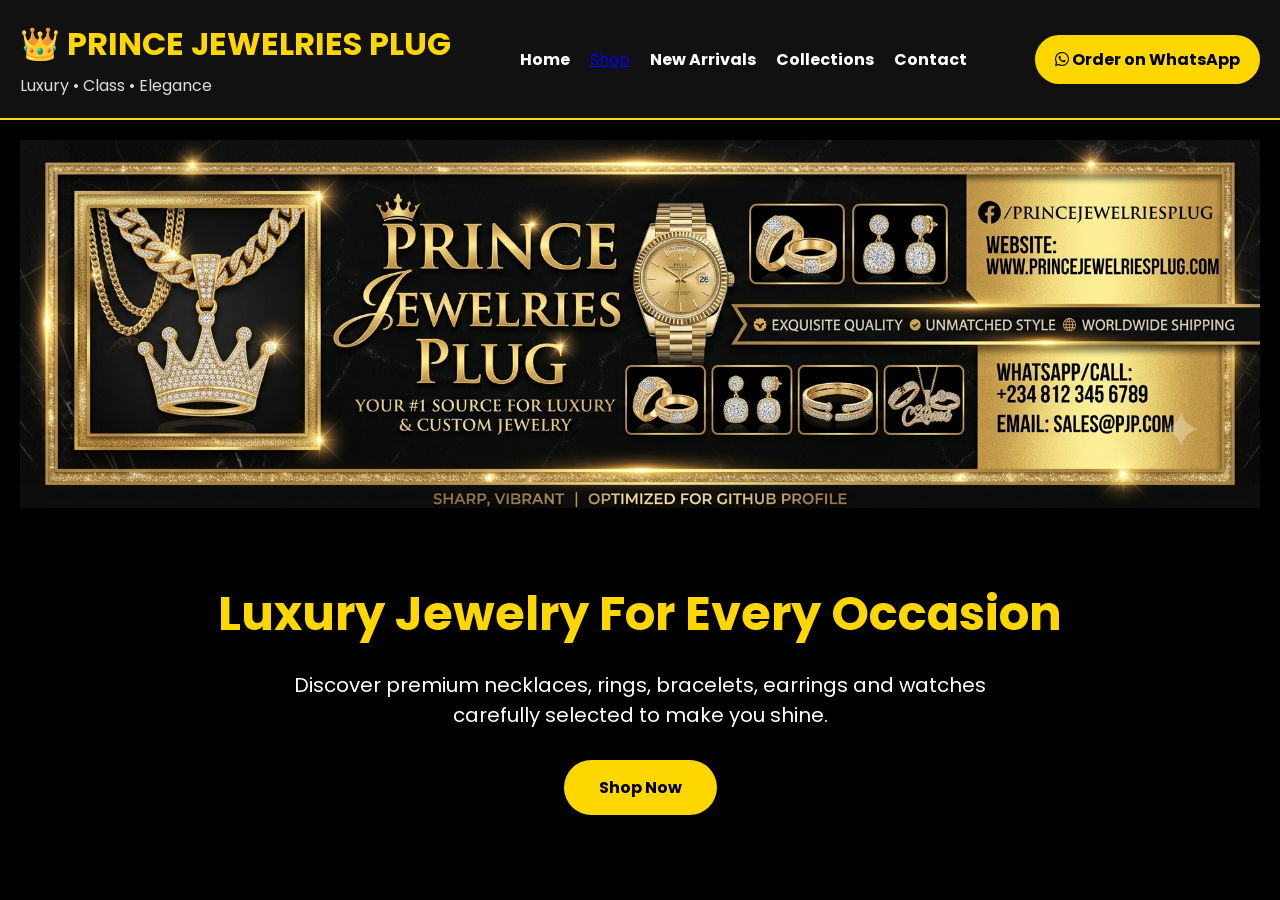
==== index.html @ 8eb0ac49 "Change hero image height to auto Updated image style to maintain aspect ratio." ====
<!DOCTYPE html>
<html lang="en">
<head>
<meta charset="UTF-8">
<meta name="viewport" content="width=device-width, initial-scale=1.0">

<title>PRINCE JEWELRIES PLUG | Luxury Jewelry Store</title>

<link rel="stylesheet" href="style.css">

<link rel="preconnect" href="https://fonts.googleapis.com">
<link rel="preconnect" href="https://fonts.gstatic.com" crossorigin>

<link href="https://fonts.googleapis.com/css2?family=Cinzel:wght@500;700&family=Poppins:wght@300;400;500;600&display=swap" rel="stylesheet">

<link rel="stylesheet"
href="https://cdnjs.cloudflare.com/ajax/libs/font-awesome/6.5.2/css/all.min.css">

</head>

<body>

<!-- HEADER START -->

<header>

<div class="logo">

<h1>👑 PRINCE JEWELRIES PLUG</h1>

<p>Luxury • Class • Elegance</p>

</div>

<nav>

<ul>

<li><a href="#">Home</a></li>

<a href="shop.html">Shop</a>

<li><a href="#">New Arrivals</a></li>

<li><a href="#">Collections</a></li>

<li><a href="#">Contact</a></li>

</ul>

</nav>

<a href="https://wa.me/2348145891674"
class="whatsapp-btn">
<i class="fab fa-whatsapp"></i>
Order on WhatsApp
</a>

</header>

<!-- HERO SECTION -->

<section class="hero">

<img src="assets/1783896399945.png"
alt="PRINCE JEWELRIES PLUG Banner"
style="width:100%;height:auto;display:block;">

<div class="hero-content" style="text-align:center;padding:30px;">

<h2>Luxury Jewelry For Every Occasion</h2>

<p>
Discover premium necklaces, rings, bracelets,
earrings and watches carefully selected to make you shine.
</p>

<a href="shop.html" class="shop-btn">
Shop Now
</a>

</div>

</section>

<!-- FEATURED PRODUCTS START -->
---- style.css ----
body{
margin:0;
padding:0;
font-family:'Poppins',sans-serif;
background:#000;
color:#fff;
}

header{
display:flex;
justify-content:space-between;
align-items:center;
padding:20px;
background:#111;
border-bottom:2px solid gold;
flex-wrap:wrap;
}

.logo h1{
color:gold;
margin:0;
font-size:32px;
}

.logo p{
margin:5px 0 0;
color:#ddd;
}

nav ul{
display:flex;
list-style:none;
padding:0;
margin:0;
gap:20px;
}

nav ul li a{
color:white;
text-decoration:none;
font-weight:bold;
}

nav ul li a:hover{
color:gold;
}

.whatsapp-btn{
background:gold;
color:black;
padding:12px 20px;
border-radius:30px;
text-decoration:none;
font-weight:bold;
}

.hero{
height:80vh;
.hero{
display:block;
text-align:center;
}
justify-content:center;
align-items:center;
text-align:center;
padding:20px;
background:linear-gradient(rgba(0,0,0,.7),rgba(0,0,0,.7));
}

.hero h2{
font-size:48px;
color:gold;
margin-bottom:20px;
}

.hero p{
font-size:20px;
max-width:700px;
margin:auto;
}

.shop-btn{
display:inline-block;
margin-top:30px;
padding:15px 35px;
background:gold;
color:black;
text-decoration:none;
font-weight:bold;
border-radius:30px;
}

.shop-btn:hover{
background:white;
  .products{
display:grid;
grid-template-columns:repeat(auto-fit,minmax(250px,1fr));
gap:25px;
padding:40px;
}

.product{
background:#111;
border:2px solid gold;
border-radius:15px;
padding:20px;
text-align:center;
transition:.3s;
}

.product:hover{
transform:translateY(-8px);
box-shadow:0 0 20px gold;
}

.product img{
width:100%;
height:250px;
object-fit:cover;
border-radius:10px;
}

.product h3{
color:gold;
margin-top:15px;
}

.product h2{
color:#fff;
font-size:28px;
}

footer{
background:#111;
padding:40px;
text-align:center;
margin-top:40px;
border-top:2px solid gold;
}
}
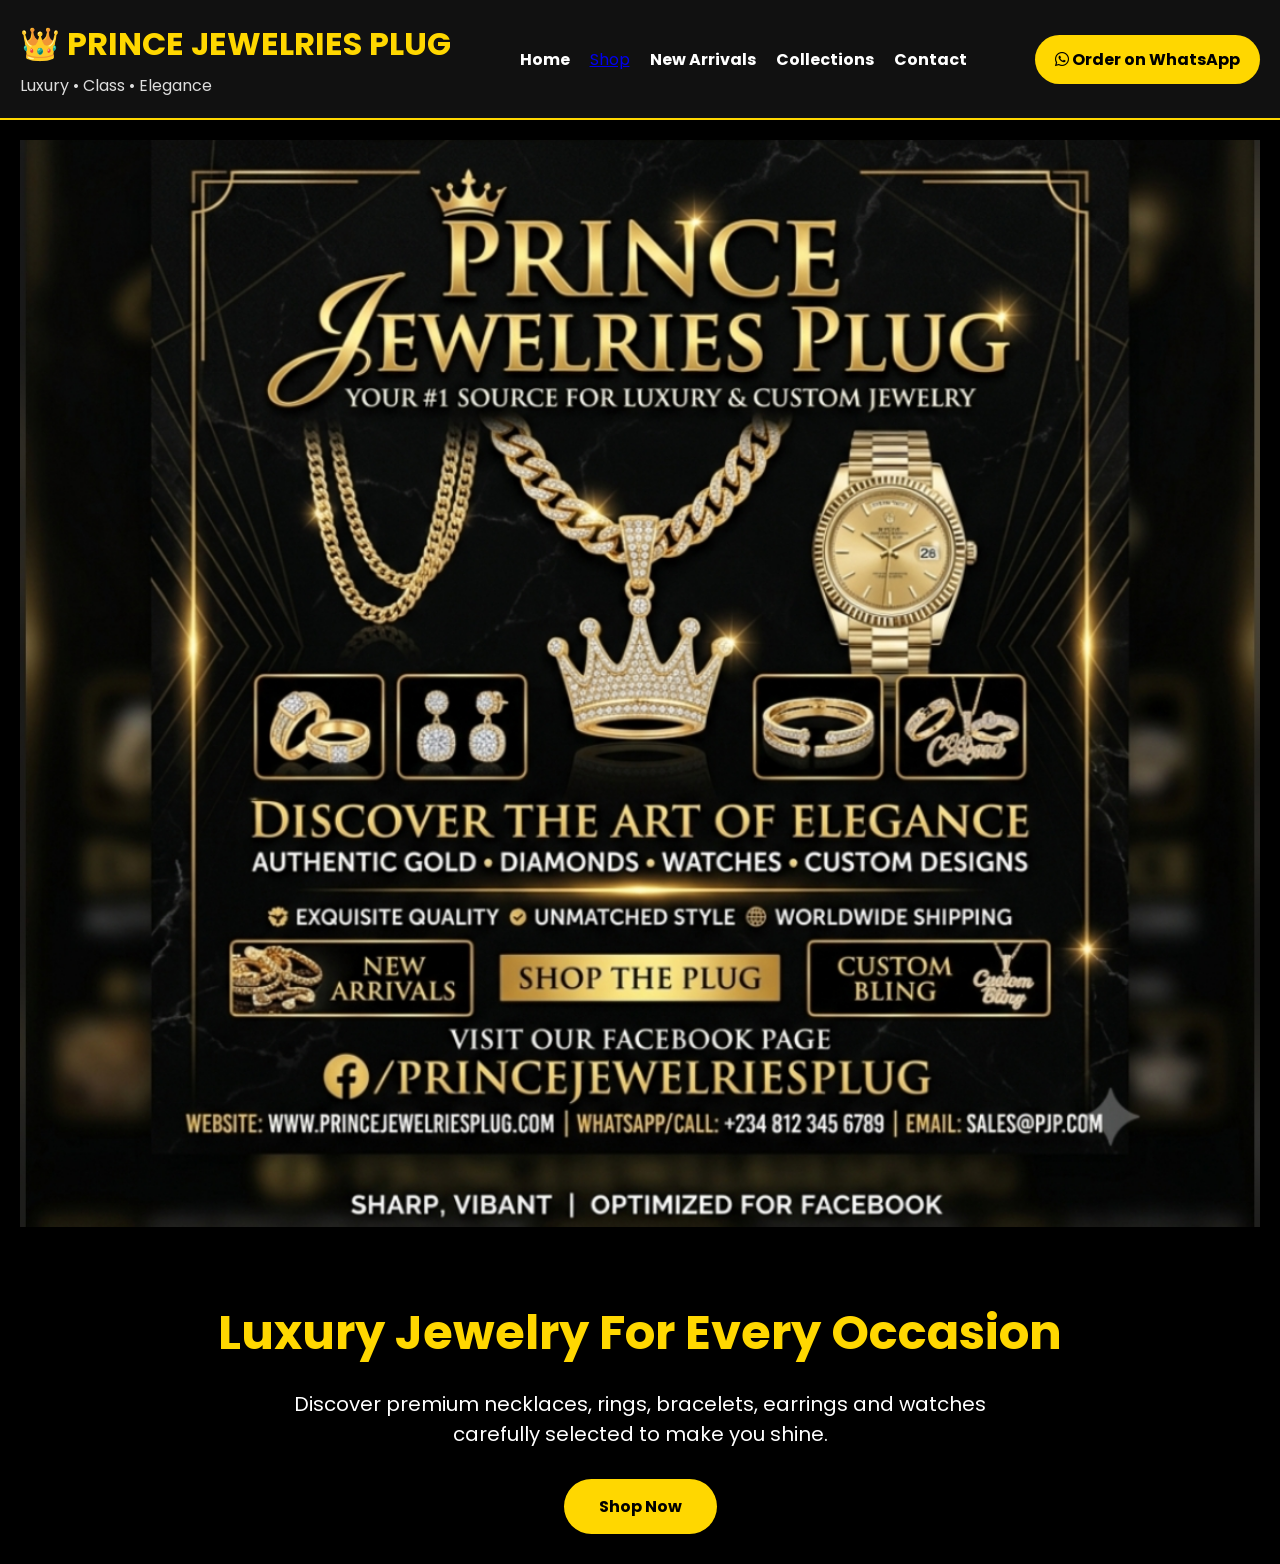
==== commit dd24f183: "Replace image source in hero section" ====
--- a/index.html
+++ b/index.html
@@ -62,7 +62,7 @@
 
 <section class="hero">
 
-<img src="assets/1783896399945.png"
+<img src="assets/Screenshot_20260713-003255.jpg"
 alt="PRINCE JEWELRIES PLUG Banner"
 style="width:100%;height:auto;display:block;">
 
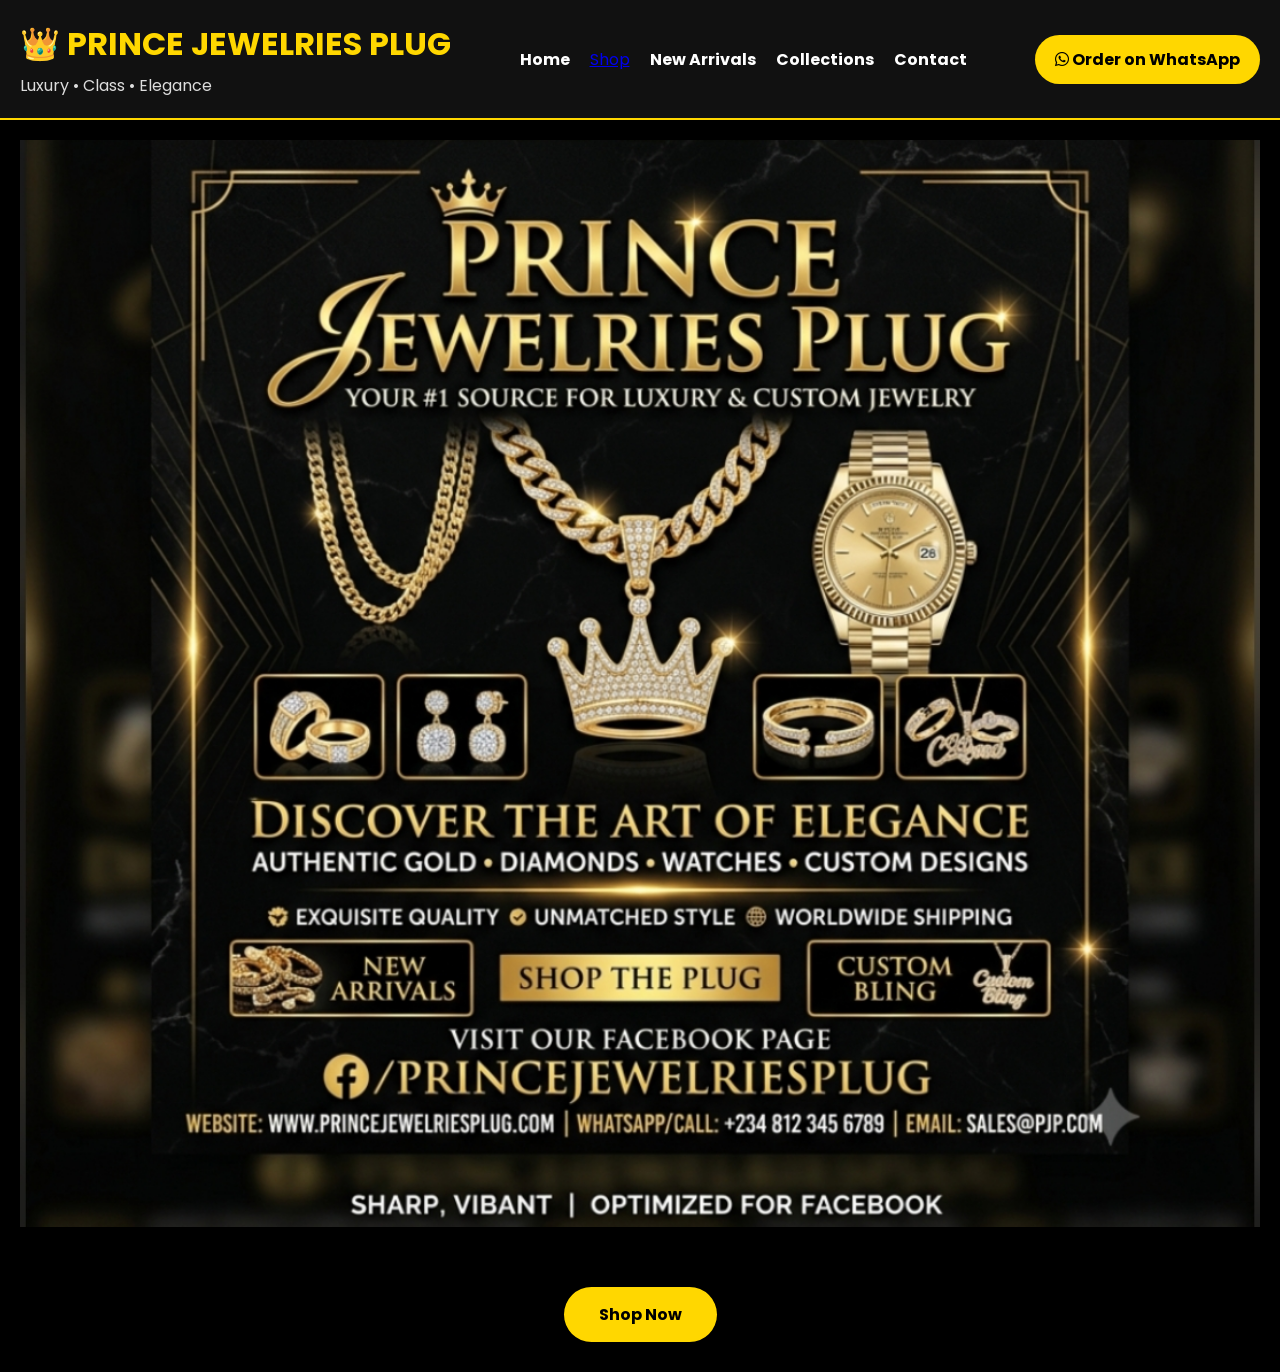
==== commit a16dd1e6: "Remove jewelry heading and description Removed heading and paragraph from hero content." ====
--- a/index.html
+++ b/index.html
@@ -68,12 +68,7 @@
 
 <div class="hero-content" style="text-align:center;padding:30px;">
 
-<h2>Luxury Jewelry For Every Occasion</h2>
 
-<p>
-Discover premium necklaces, rings, bracelets,
-earrings and watches carefully selected to make you shine.
-</p>
 
 <a href="shop.html" class="shop-btn">
 Shop Now
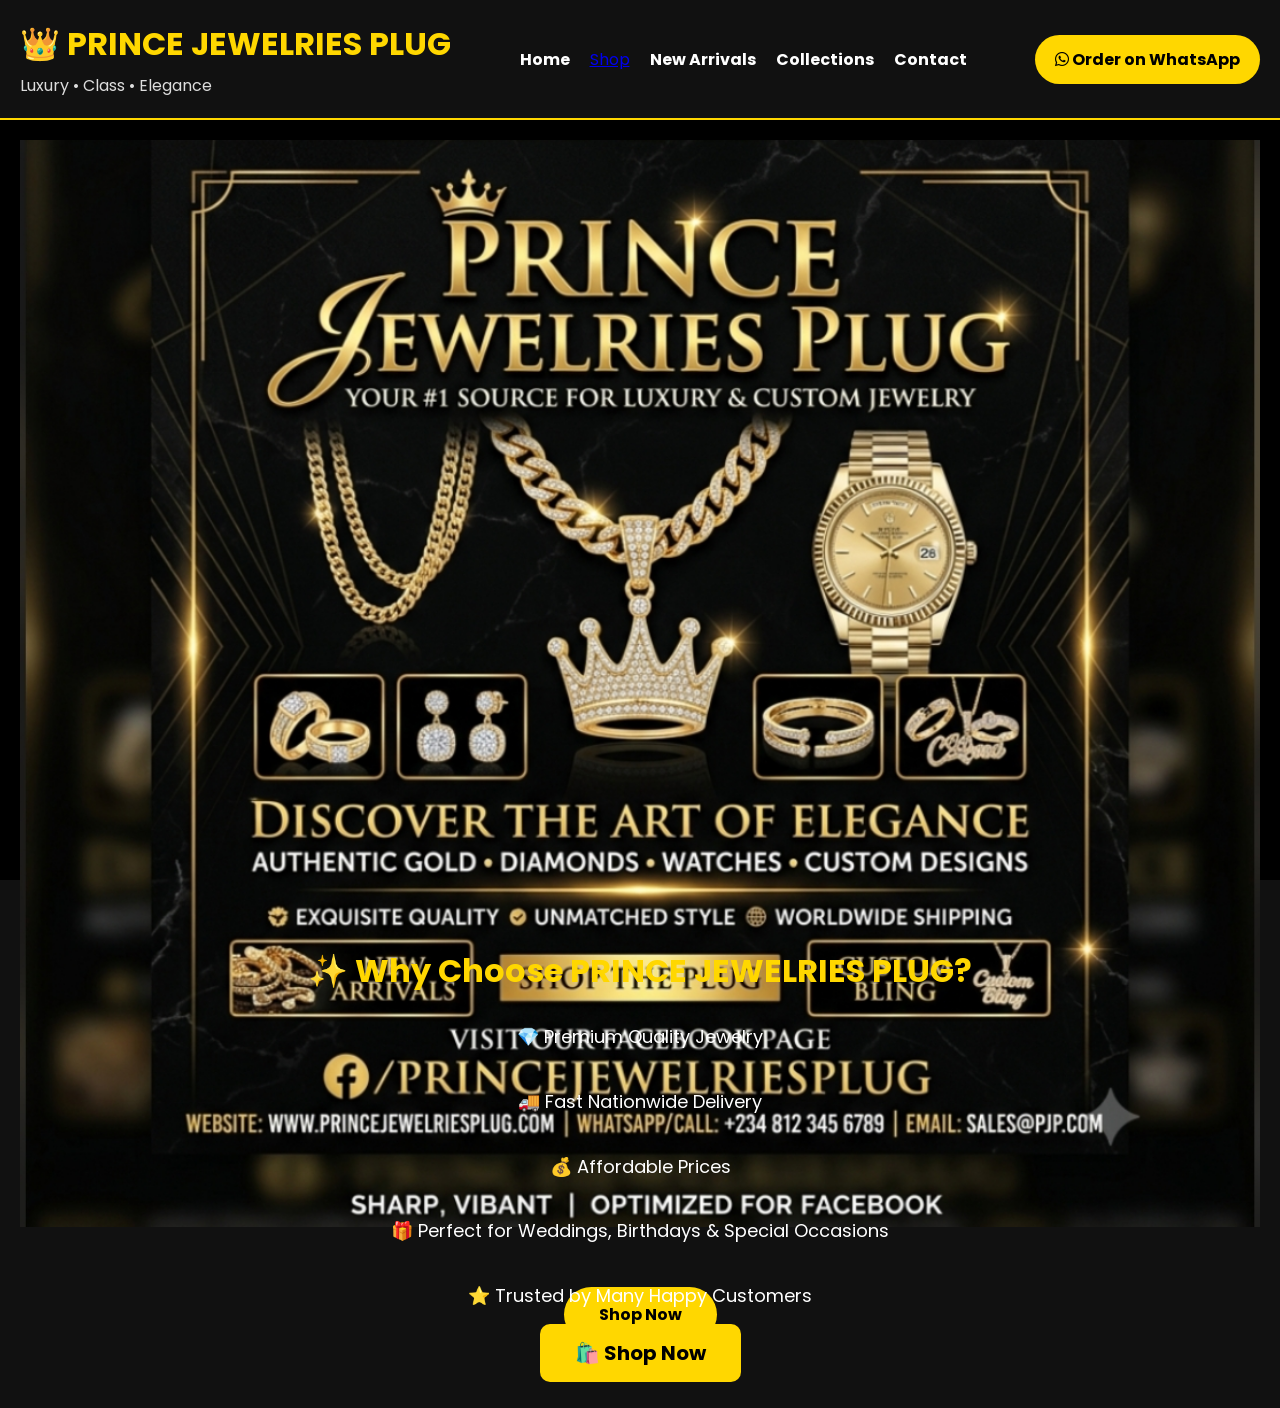
==== commit a16a5d42: "Add featured products section to index.html" ====
--- a/index.html
+++ b/index.html
@@ -79,3 +79,32 @@
 </section>
 
 <!-- FEATURED PRODUCTS START -->
+<section style="background:#111;padding:40px 20px;text-align:center;">
+
+<h2 style="color:gold;font-size:32px;">
+✨ Why Choose PRINCE JEWELRIES PLUG?
+</h2>
+
+<p style="color:white;font-size:18px;max-width:800px;margin:auto;line-height:1.8;">
+
+💎 Premium Quality Jewelry <br><br>
+
+🚚 Fast Nationwide Delivery <br><br>
+
+💰 Affordable Prices <br><br>
+
+🎁 Perfect for Weddings, Birthdays & Special Occasions <br><br>
+
+⭐ Trusted by Many Happy Customers
+
+</p>
+
+<br>
+
+<a href="shop.html" style="background:gold;color:black;padding:15px 35px;text-decoration:none;font-size:20px;font-weight:bold;border-radius:10px;">
+
+🛍️ Shop Now
+
+</a>
+
+</section>
--- a/style.css
+++ b/style.css
@@ -138,3 +138,13 @@
 border-top:2px solid gold;
 }
 }
+.facebook-btn{
+display:inline-block;
+background:#1877F2;
+color:white;
+padding:12px 20px;
+border-radius:8px;
+text-decoration:none;
+font-weight:bold;
+margin-top:10px;
+}
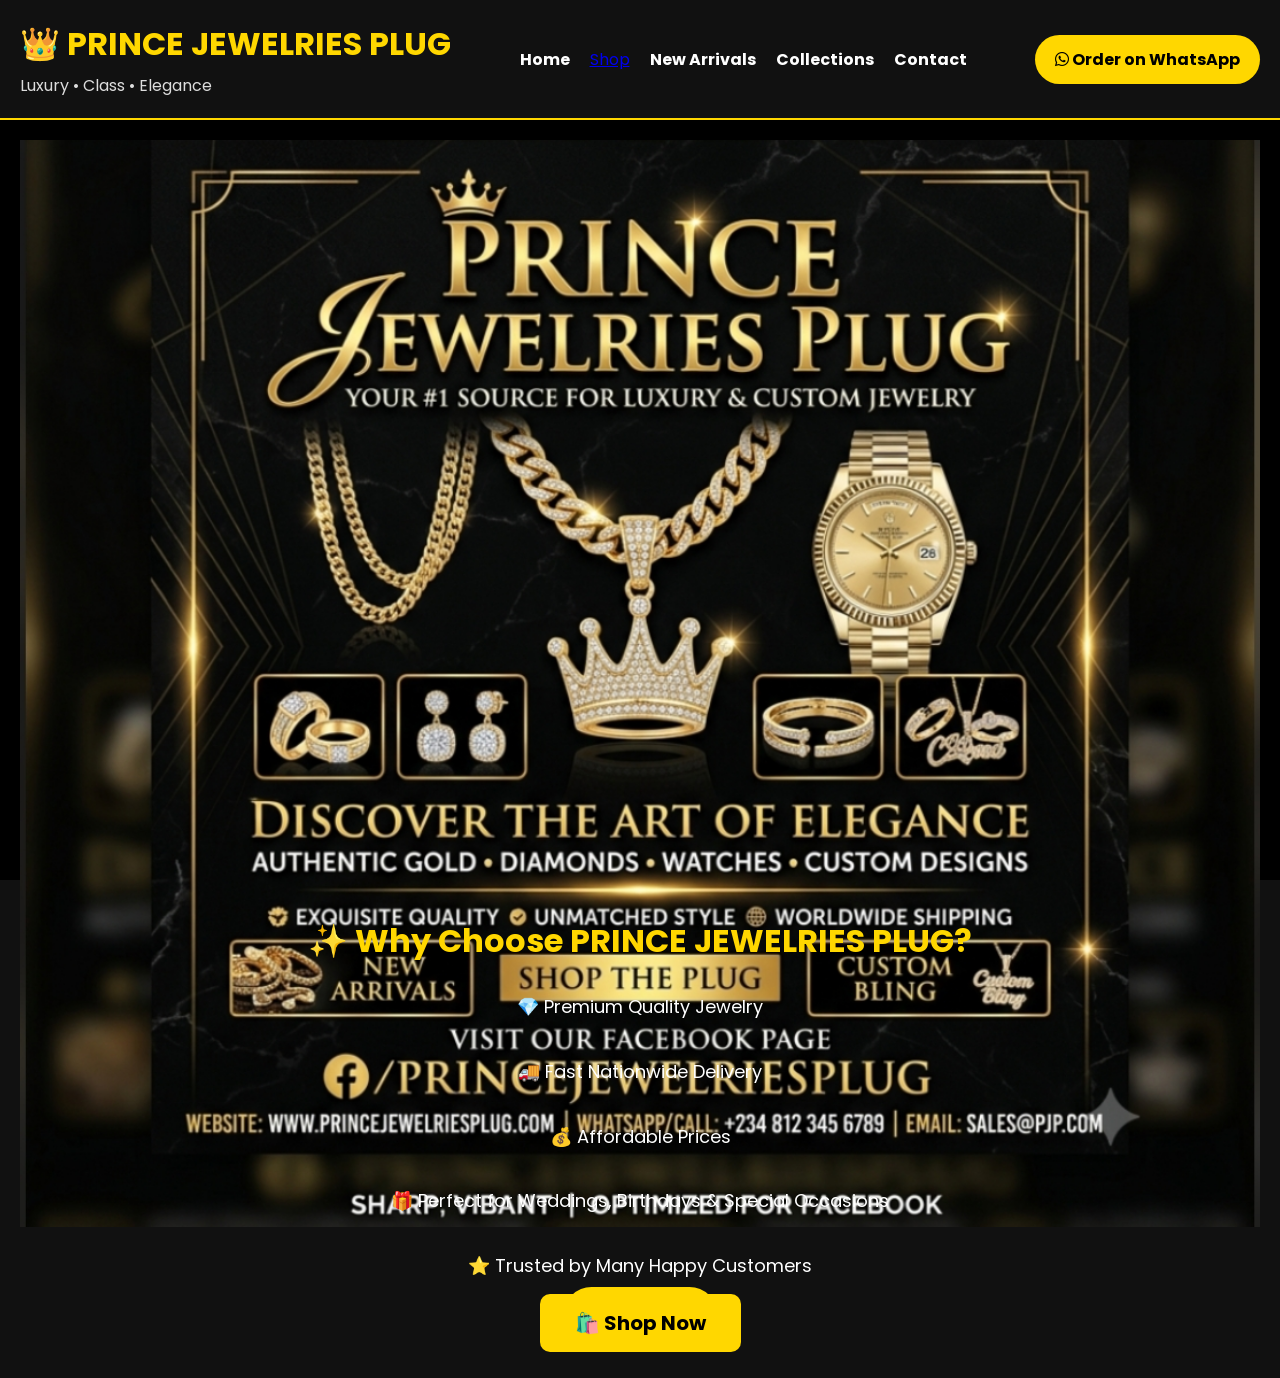
==== commit 7430c513: "Update styling for featured products section Adjusted padding and margin for the featured products s" ====
--- a/index.html
+++ b/index.html
@@ -79,8 +79,7 @@
 </section>
 
 <!-- FEATURED PRODUCTS START -->
-<section style="background:#111;padding:40px 20px;text-align:center;">
-
+<section style="background:#111;padding:10px 20px 40px 20px;text-align:center;margin-top:0;">
 <h2 style="color:gold;font-size:32px;">
 ✨ Why Choose PRINCE JEWELRIES PLUG?
 </h2>
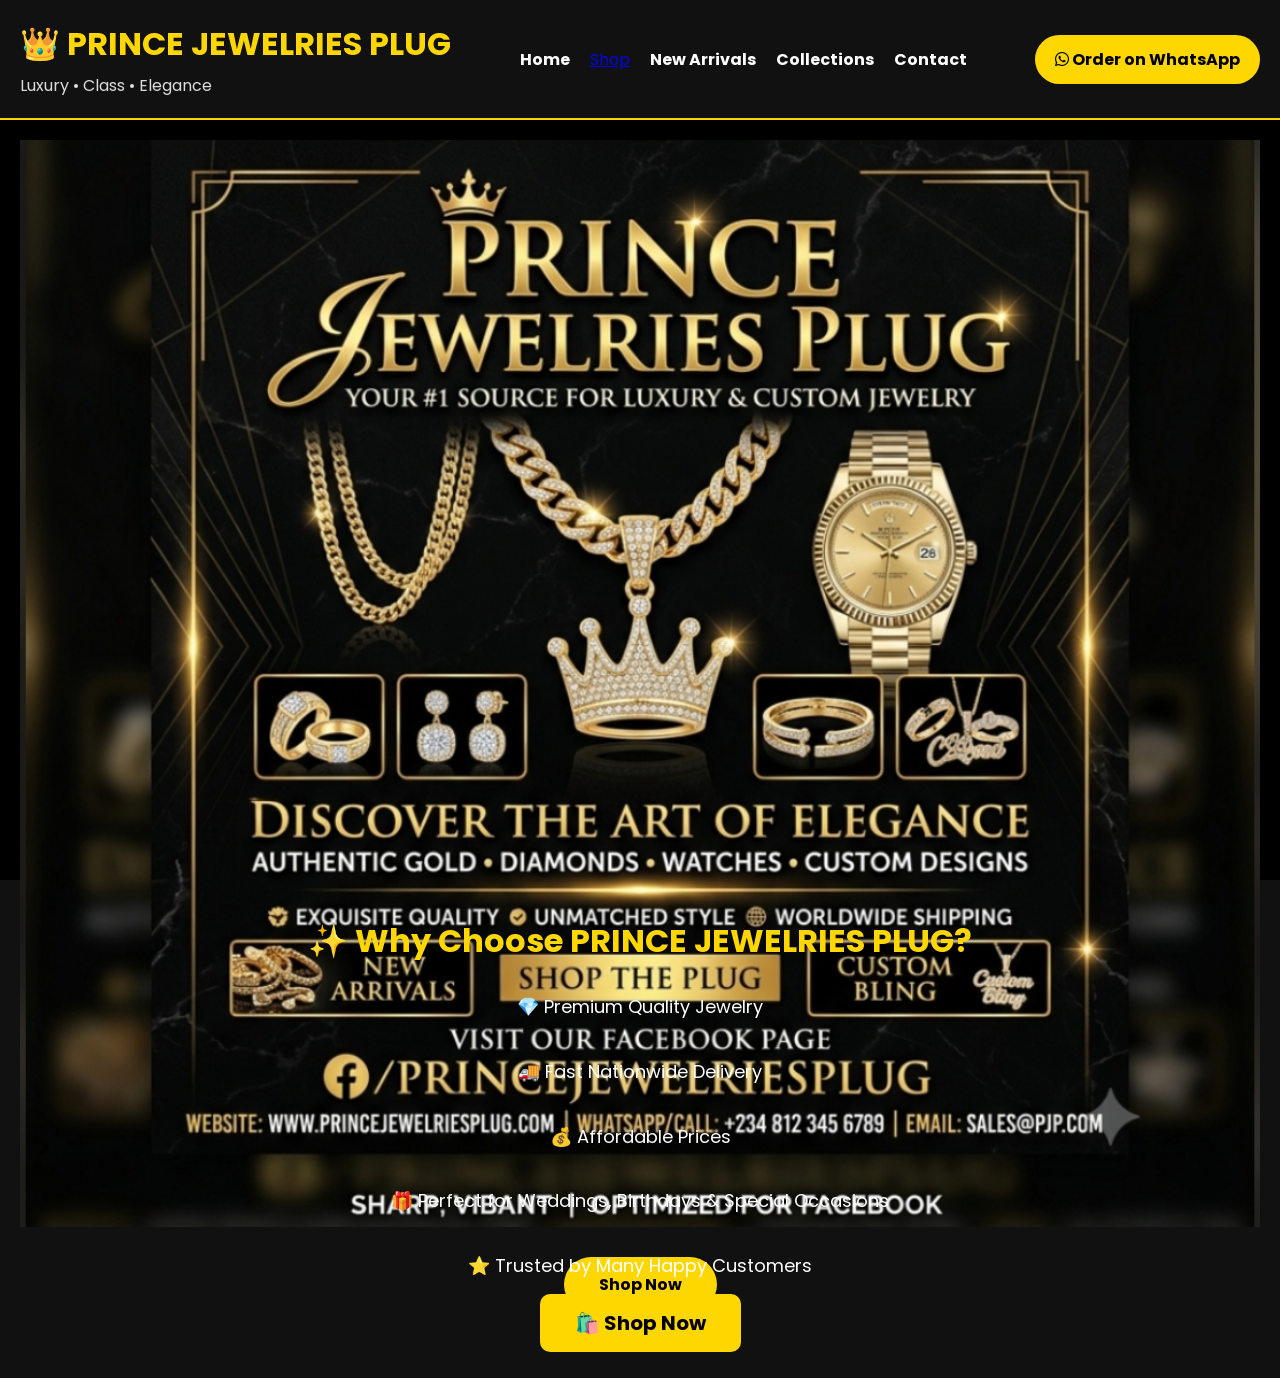
==== commit 7323e067: "Adjust hero content padding in index.html Updated padding style for hero content." ====
--- a/index.html
+++ b/index.html
@@ -66,7 +66,7 @@
 alt="PRINCE JEWELRIES PLUG Banner"
 style="width:100%;height:auto;display:block;">
 
-<div class="hero-content" style="text-align:center;padding:30px;">
+<div class="hero-content" style="text-align:center;padding:0;">
 
 
 
